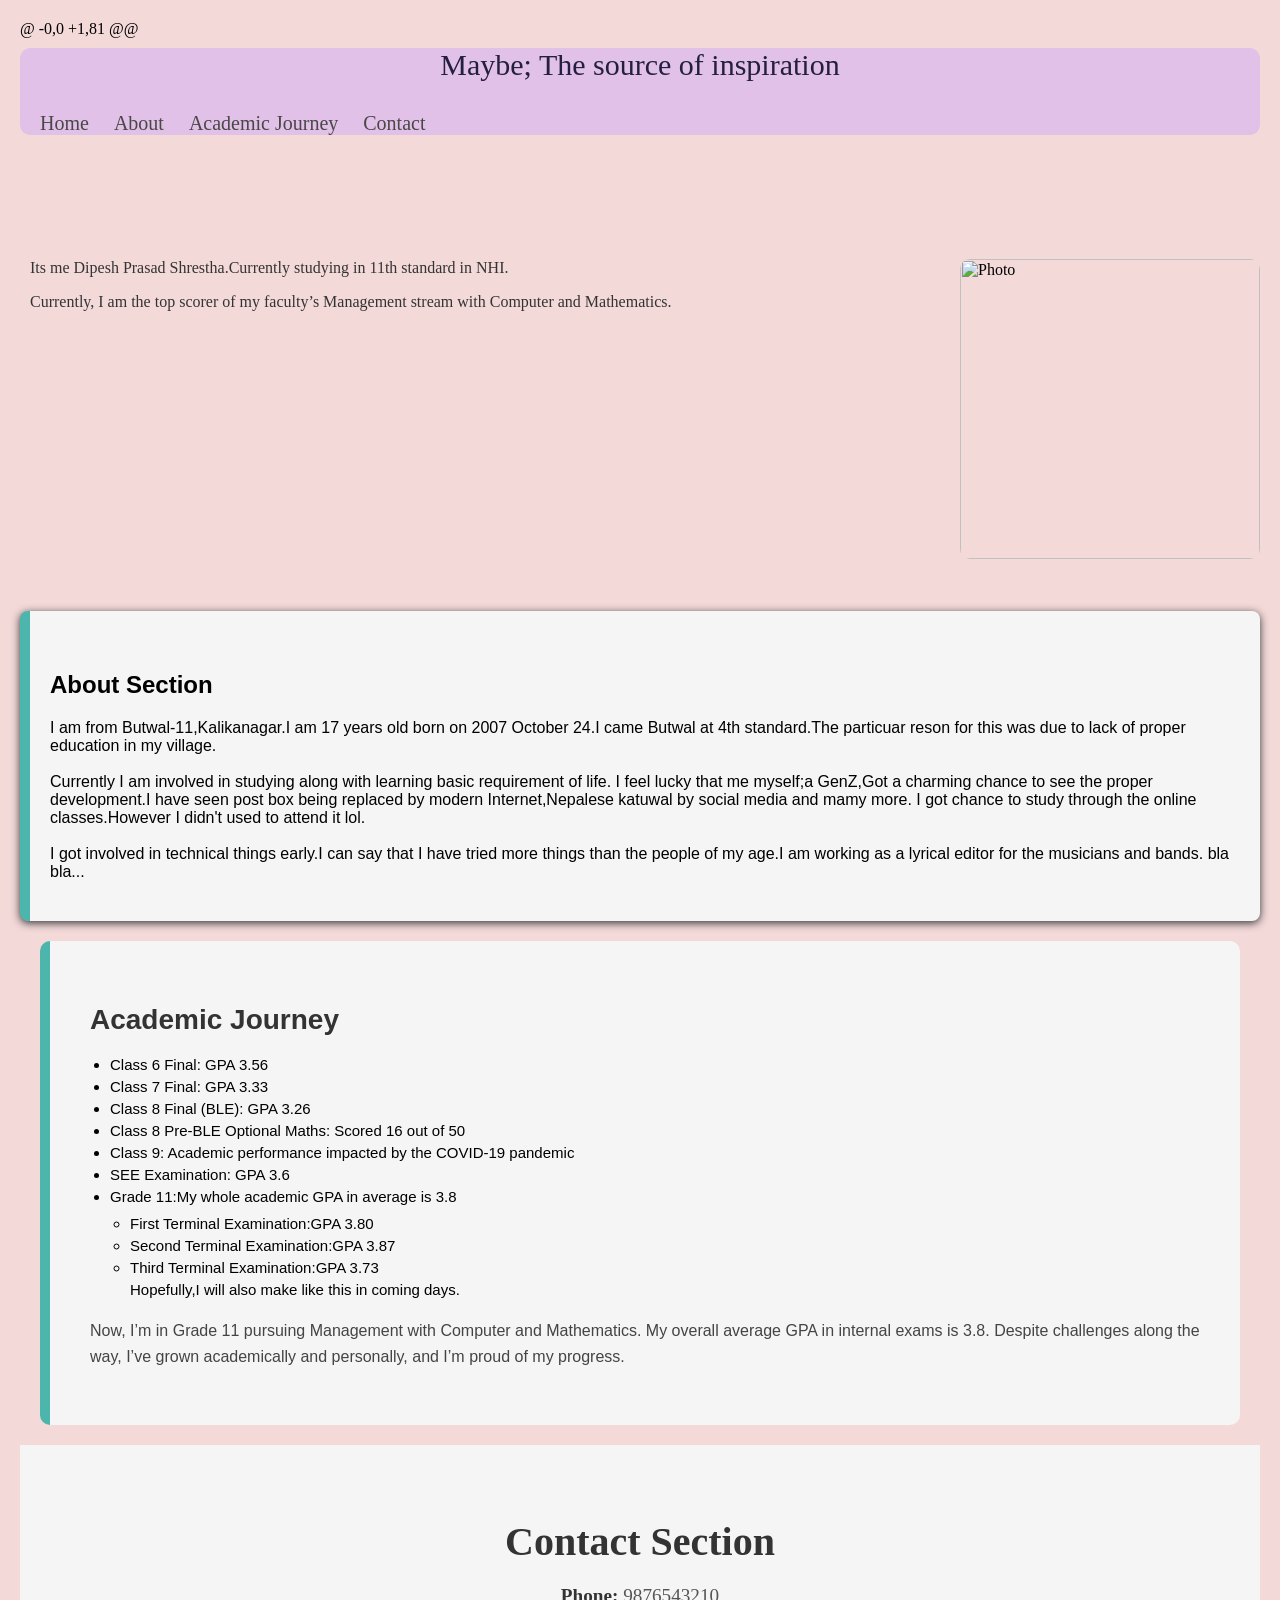
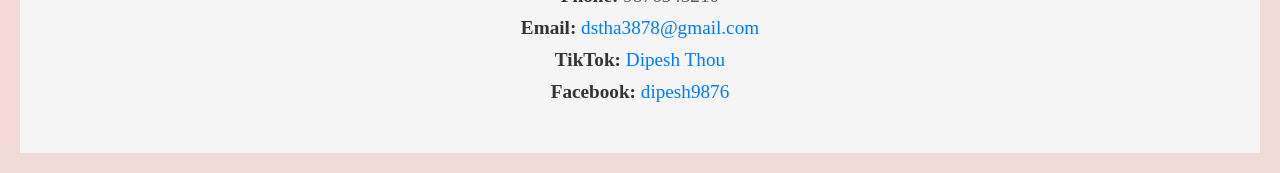
==== index1.html @ e6c2c2a9 "Add files via upload" ====
@ -0,0 +1,81 @@
<!DOCTYPE html>
<html lang="en">
<head>
  <meta charset="UTF-8">
  <meta name="viewport" content="width=device-width, initial-scale=1.0">
  <title>Document</title>
</head>

<link rel="stylesheet" href="style.css">
<body>
  <div class="header">
    <p>Maybe; The source of inspiration</p>
  
    <nav id="navbar">
      <ul>
        <li><a href="#home">Home</a></li>
        <li><a href="#about">About</a></li>
        <li><a href="#academics">Academic Journey</a></li>
        <li><a href="#contact">Contact</a></li>
      </ul>
    </nav>
  </div>
 <section id="home"><div class="photo">
    <img src="pics/image.png" alt="Photo">
  </div>
  <div class="info">
    <p id="flexing">
     <a href="lol">Its me Dipesh Prasad Shrestha.Currently studying in 11th standard in NHI.</a>
    </p>
    <p id="flexing">
      <a href="lol">
        Currently, I am the top scorer of my faculty’s Management stream with Computer and Mathematics.
      </a>
    </p>
  </div>
 </section>
  <section id="about">
    <h2>About Section</h2>
    I am from Butwal-11,Kalikanagar.I am 17 years old born on 2007 October 24.I came Butwal at 4th standard.The particuar reson for this was due to lack of proper education in my village.<br><br>
    Currently I am involved in studying along with learning basic requirement of life.

    I feel lucky that me myself;a GenZ,Got a charming chance to see the proper development.I have seen post box being replaced by modern Internet,Nepalese katuwal by social media and mamy more.
    I got chance to study through the online classes.However I didn't used to attend it lol.
    <br><br>
    I got involved in technical things early.I can say that I have tried more things than the people of my age.I am working as a lyrical editor for the musicians and bands. bla bla...

  </section>
  
  <section id="academics">
    <h2>Academic Journey</h2>
    <ul>
      <li>Class 6 Final: GPA 3.56</li>
      <li>Class 7 Final: GPA 3.33</li>
      <li>Class 8 Final (BLE): GPA 3.26</li>
      <li>Class 8 Pre-BLE Optional Maths: Scored 16 out of 50</li>
      <li>Class 9: Academic performance impacted by the COVID-19 pandemic</li>
      <li>SEE Examination: GPA 3.6</li>
      <li>Grade 11:My whole academic GPA in average is 3.8<ul>
        <li>First Terminal Examination:GPA 3.80</li> 
        <li>Second Terminal Examination:GPA 3.87</li>
          <li>Third Terminal Examination:GPA 3.73</li>
          Hopefully,I will also make like this in coming days.
          
      </ul></li>

    </ul>
  
    <p>Now, I’m in Grade 11 pursuing Management with Computer and Mathematics. My overall average GPA in internal exams is 3.8. Despite challenges along the way, I’ve grown academically and personally, and I’m proud of my progress.</p>
  </section>
  
  <section id="contact">
    <h2>Contact Section</h2>
    <div class="contact-info">
      <p><strong>Phone:</strong> 9876543210</p>
      <p><strong>Email:</strong> <a href="mailto:dstha3878@gmail.com">dstha3878@gmail.com</a></p>
      <p><strong>TikTok:</strong> <a href="https://www.tiktok.com/@dipesh_thou?is_from_webapp=1&sender_device=pc" target="_blank">Dipesh Thou</a></p>
      <p><strong>Facebook:</strong> <a href="https://www.facebook.com/dipesh9876" target="_blank">dipesh9876</a></p>
    </div>
  </section>
</body>
</html>
---- style.css ----
body
{
  background-color: rgb(244, 217, 217);
  margin: 20px;
}
.header
{
  background-color: rgb(225, 193, 232);
  border-radius: 10px;
  position: sticky;
  top: 0;
}
.header p
{
  margin: 10px;
text-align: center;
color: rgb(36, 31, 65);
font-family: 'Times New Roman', Times, serif;
font-size: 30px;

}
#navbar {
  padding-left: 20px;
  
}

#navbar ul {
  list-style: none;
  padding: 0;
  margin-top: 30px;
  display: flex;
  gap: 25px;
}

#navbar ul li a {
  text-decoration: none;
  color: rgb(74, 71, 71);
  font-size: 20px;
}

#navbar ul li a:hover {
  color: #000000;
}

#navbar ul li a:active {
  color: #000000;
}
.photo img
{
  height: 300px;
  width: auto;
 border-radius: 10px;
float: right;
}
.info
{
  margin:10% ;
  margin-left: 10px;

}
.info p 
{
  color: rgb(45, 47, 12);
  font-family: cursive;
}

#flexing {
  text-decoration: none;
}
#flexing a {
  color: #333;
  text-decoration: none;
  transition: color 0.3s ease;
}


#flexing:hover a {
  color: #007bff;
}
html
{
  scroll-behavior: smooth;
}
section
{
  scroll-margin-top:150px ;
}
#about {
  box-shadow: #333 0 2px 8px;
  border-radius: 8px;
  margin-top: 300px;
  float: inherit;
  padding: 40px 20px;
  background-color: #f5f5f5; 
  font-family: Arial, sans-serif;
  border-left: 10px solid #4db6ac;
}
 
  #academics {
    padding: 40px;
    background-color: #f5f5f5;
    border-radius: 10px;
    margin: 20px;
    font-family: Arial, sans-serif;
    border-left: 10px solid #4db6ac;
  }
  
  #academics h2 {
    font-size: 28px;
    color: #333;
    margin-bottom: 20px;
  }
  
  #academics p {
    font-size: 16px;
    line-height: 1.6;
    color: #444;
  }
  
  #academics ul {
    margin-top: 10px;
    margin-bottom: 20px;
    padding-left: 20px;
  }
  
  #academics li {
    font-size: 15px;
    margin-bottom: 5px;
  }
  #contact {
    padding: 40px;
    background-color: #f5f5f5;
    text-align: center;
  }
  
  #contact h2 {
    font-size: 40px;
    color: #333;
    margin-bottom: 20px;
  }
  
  .contact-info {
    font-size: 1.2rem;
    color: #555;
  }
  
  .contact-info a {
    color: #007bff;
    text-decoration: none;
  }
  
  .contact-info a:hover {
    text-decoration: underline;
  }
  
  .contact-info p {
    margin: 10px 0;
  }
  
  .contact-info strong {
    color: #333;
  }
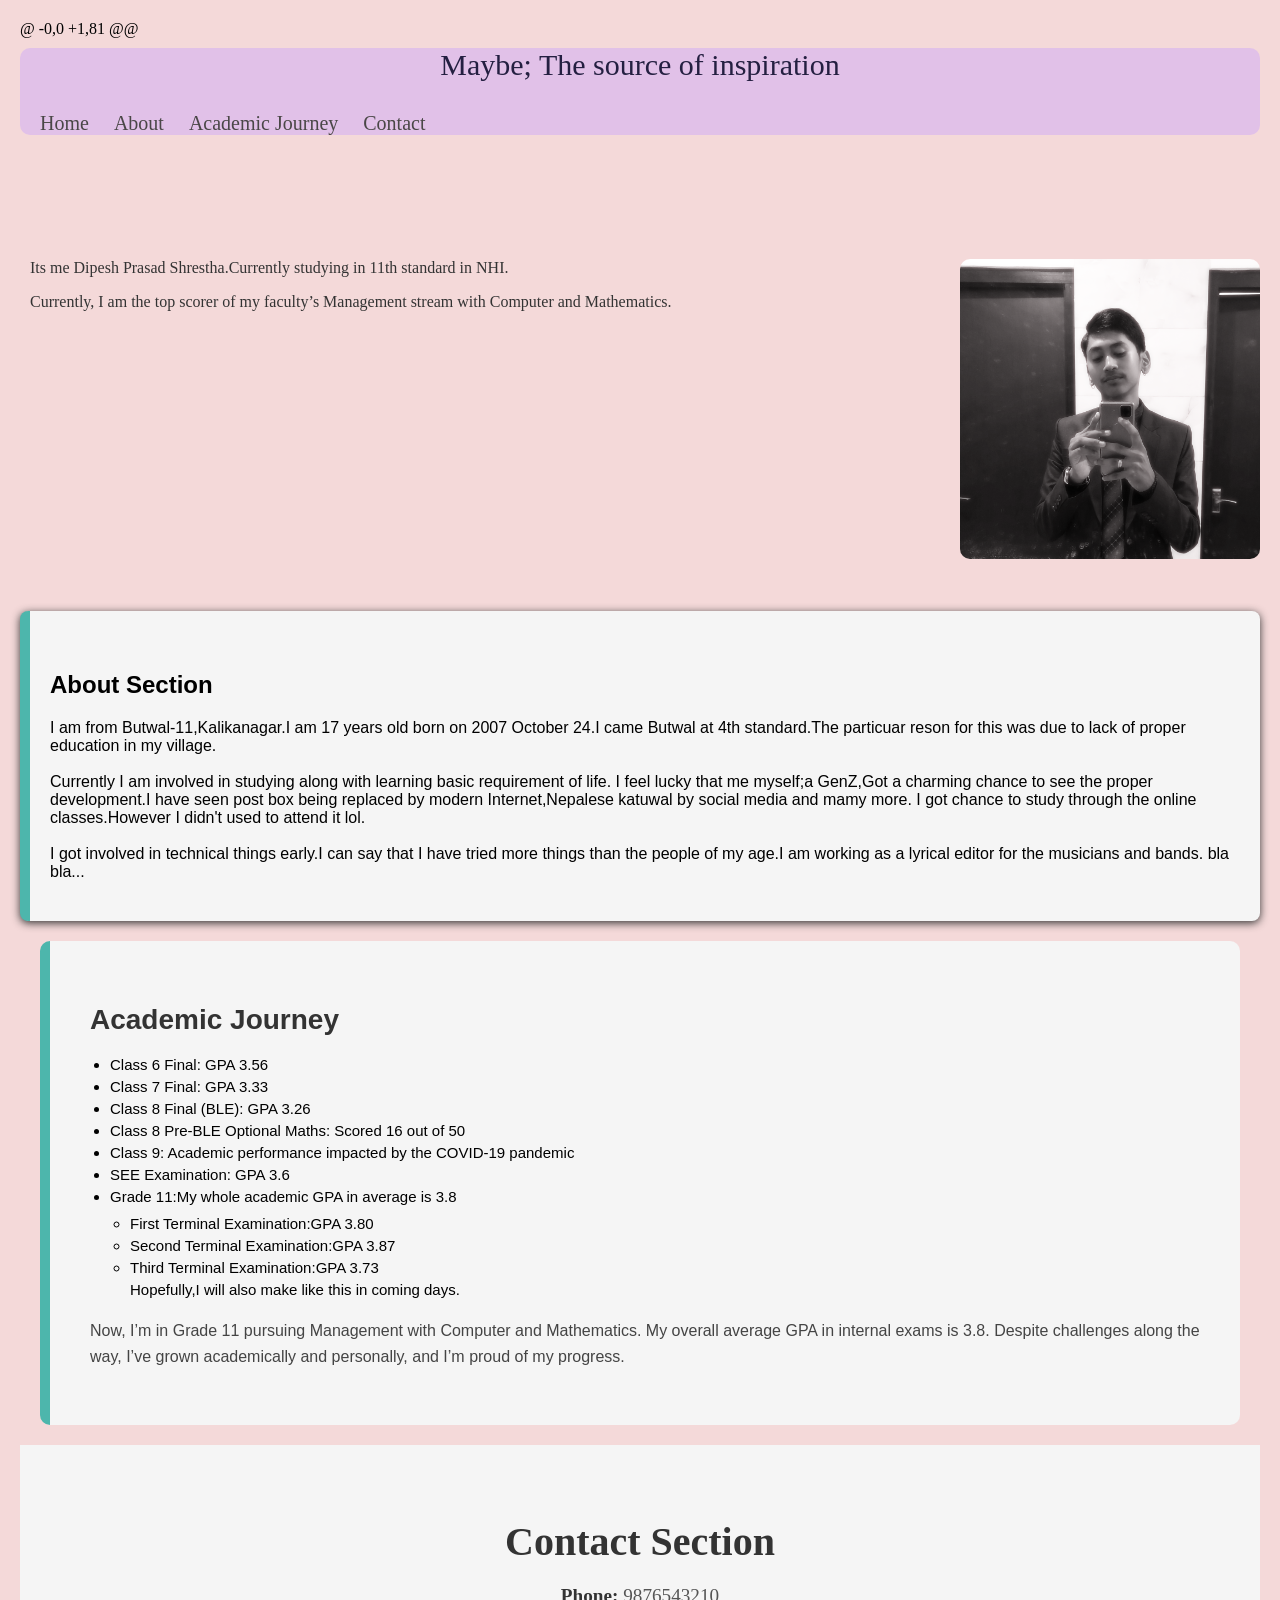
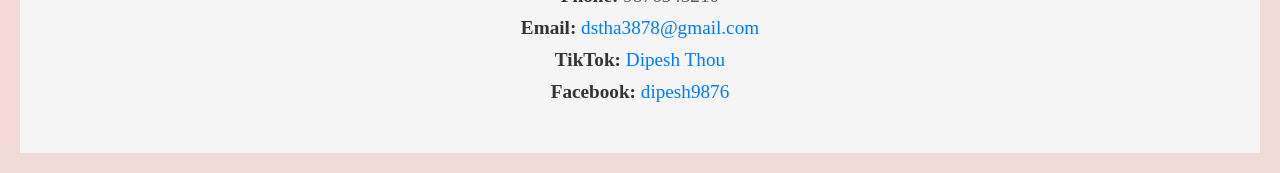
==== commit 241e9eae: "Update index1.html" ====
--- a/index1.html
+++ b/index1.html
@@ -22,7 +22,7 @@
     </nav>
   </div>
  <section id="home"><div class="photo">
-    <img src="pics/image.png" alt="Photo">
+    <img src="image.png" alt="Photo">
   </div>
   <div class="info">
     <p id="flexing">
@@ -79,4 +79,4 @@
     </div>
   </section>
 </body>
-</html>+</html>
